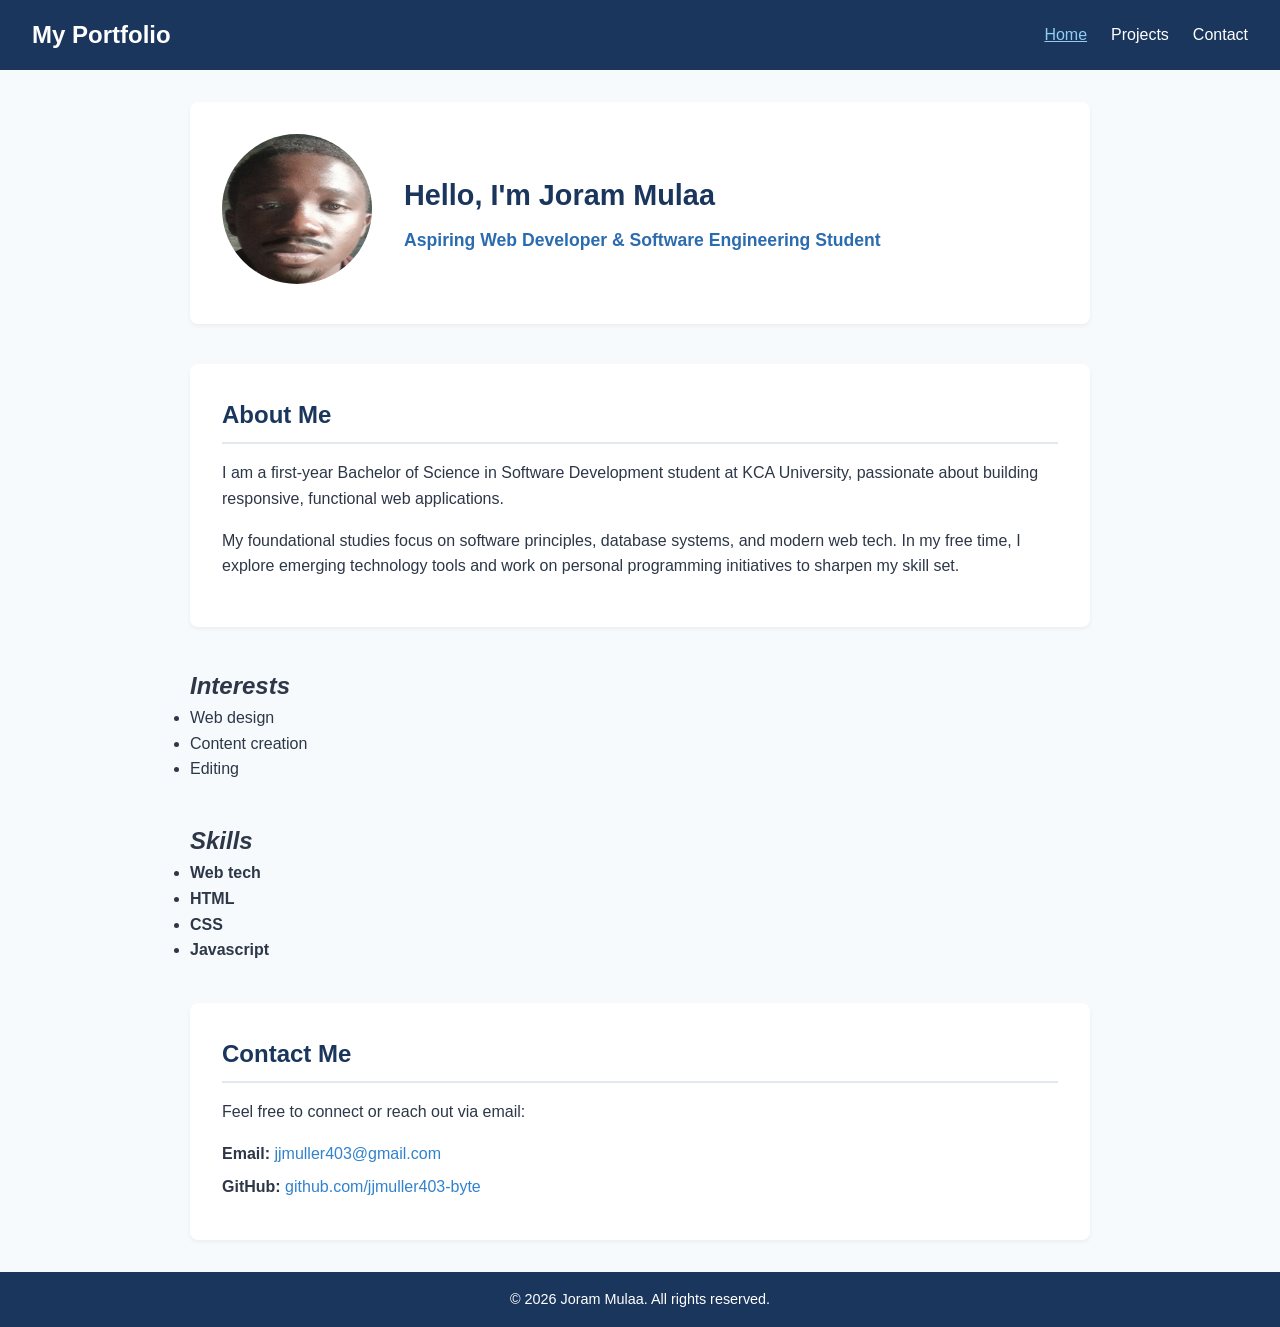
==== index.html @ 6c4d7a80 "Add files via upload" ====
<!DOCTYPE html>
<html lang="en">
<head>
    <meta charset="UTF-8">
    <meta name="viewport" content="width=device-width, initial-scale=1.0">
    <title>Personal Portfolio | Home</title>
    <link rel="stylesheet" href="style.css">
</head>
<body>

    <!-- Header & Navigation -->
    <header>
        <div class="logo">
            <h1>My Portfolio</h1>
        </div>
        <nav>
            <ul>
                <li><a href="index.html" class="active">Home</a></li>
                <li><a href="projects.html">Projects</a></li>
                <li><a href="#contact">Contact</a></li>
            </ul>
        </nav>
    </header>

    <!-- Main Content -->
    <main>
        <!-- Hero Section -->
        <section class="hero">
            <div class="hero-image">
    
                <img src="images/profile.jpg" alt="Profile photo" class="profile-img">
            </div>
            <div class="hero-text">
                <h2>Hello, I'm Joram Mulaa</h2>
                <p class="tagline">Aspiring Web Developer & Software Engineering Student</p>
            </div>
        </section>

        <!-- About Me Section -->
        <section class="about" id="about">
            <h2>About Me</h2>
            <p>
                I am a first-year Bachelor of Science in Software Development student at KCA University, passionate about building responsive, functional web applications.
            </p>
            <p>
                My foundational studies focus on software principles, database systems, and modern web tech. In my free time, I explore emerging technology tools and work on personal programming initiatives to sharpen my skill set.
            </p>
        </section>
         <section class="card">
            <h2><i><b>Interests</b></i></h2>
            <ul>
                <li>Web design</li>
                <li>Content creation</li>
                <li>Editing</li>
            </ul>
         </section>

         <section class="card">
            <h2><i><b>Skills</b></i></h2>
            <ul>
                <li><strong>Web tech</strong></li>
                <li><strong>HTML</strong></li>
                <li><strong>CSS</strong></li>
                <li><strong>Javascript</strong></li>
            </ul>
         </section>
        <!-- Contact Section -->
        <section class="contact" id="contact">
            <h2>Contact Me</h2>
            <p>Feel free to connect or reach out via email:</p>
            <ul class="contact-links">
                <li><strong>Email:</strong> <a href="mailto:jjmuller403@gmail.com">jjmuller403@gmail.com</a></li>
                <li><strong>GitHub:</strong> <a href="https://github.com/jjmuller403-byte]" target="_blank" rel="noopener noreferrer">github.com/jjmuller403-byte</a></li>
            </ul>
        </section>
    </main>

    <!-- Footer -->
    <footer>
        <p>&copy; 2026 Joram Mulaa. All rights reserved.</p>
    </footer>

</body>
</html>
---- style.css ----
:root {
    --primary-color: #1A365D;
    --secondary-color: #2B6CB0;
    --accent-color: #3182CE;
    --text-color: #2D3748;
    --bg-light: #F7FAFC;
    --bg-card: #FFFFFF;
    --border-color: #E2E8F0;
}

* {
    margin: 0;
    padding: 0;
    box-sizing: border-box;
}

body {
    font-family: 'Segoe UI', Tahoma, Geneva, Verdana, sans-serif;
    line-height: 1.6;
    color: var(--text-color);
    background-color: var(--bg-light);
    display: flex;
    flex-direction: column;
    min-height: 100vh;
}

header {
    background-color: var(--primary-color);
    color: white;
    padding: 1rem 2rem;
    display: flex;
    justify-content: space-between;
    align-items: center;
    flex-wrap: wrap;
}

header .logo h1 {
    font-size: 1.5rem;
}

nav ul {
    display: flex;
    list-style: none;
    gap: 1.5rem;
}

nav a {
    color: white;
    text-decoration: none;
    font-weight: 500;
    transition: color 0.3s ease;
}

nav a:hover,
nav a.active {
    color: #90CDF4;
    text-decoration: underline;
}

main {
    flex: 1;
    max-width: 900px;
    width: 90%;
    margin: 2rem auto;
    display: flex;
    flex-direction: column;
    gap: 2.5rem;
}

.hero {
    display: flex;
    flex-direction: row;
    align-items: center;
    gap: 2rem;
    background-color: var(--bg-card);
    padding: 2rem;
    border-radius: 8px;
    box-shadow: 0 2px 4px rgba(0, 0, 0, 0.05);
}

.hero-image img {
    width: 150px;
    height: 150px;
    border-radius: 50%;
    object-fit: cover
    border: 3px solid #333
    display:block
    margin:20px auto;
}

.hero-text h2 {
    font-size: 1.8rem;
    color: var(--primary-color);
}

.hero-text .tagline {
    font-size: 1.1rem;
    color: var(--secondary-color);
    font-weight: 600;
    margin-top: 0.5rem;
}

.about, .contact {
    background-color: var(--bg-card);
    padding: 2rem;
    border-radius: 8px;
    box-shadow: 0 2px 4px rgba(0, 0, 0, 0.05);
}

.about h2, .contact h2 {
    font-size: 1.5rem;
    color: var(--primary-color);
    margin-bottom: 1rem;
    border-bottom: 2px solid var(--border-color);
    padding-bottom: 0.5rem;
}

.about p {
    margin-bottom: 1rem;
}

.contact-links {
    list-style: none;
    margin-top: 1rem;
}

.contact-links li {
    margin-bottom: 0.5rem;
}

.contact-links a {
    color: var(--accent-color);
    text-decoration: none;
}

.contact-links a:hover {
    text-decoration: underline;
}

footer {
    background-color: var(--primary-color);
    color: white;
    text-align: center;
    padding: 1rem;
    margin-top: auto;
    font-size: 0.9rem;
}

/* Mobile Responsiveness (320px to 650px) */
@media (max-width: 650px) {
    header {
        flex-direction: column;
        align-items: flex-start;
        gap: 1rem;
    }

    nav ul {
        gap: 1rem;
    }

    .hero {
        flex-direction: column;
        text-align: center;
    }

    .hero-image img {
        width: 130px;
        height: 130px;
    }
}
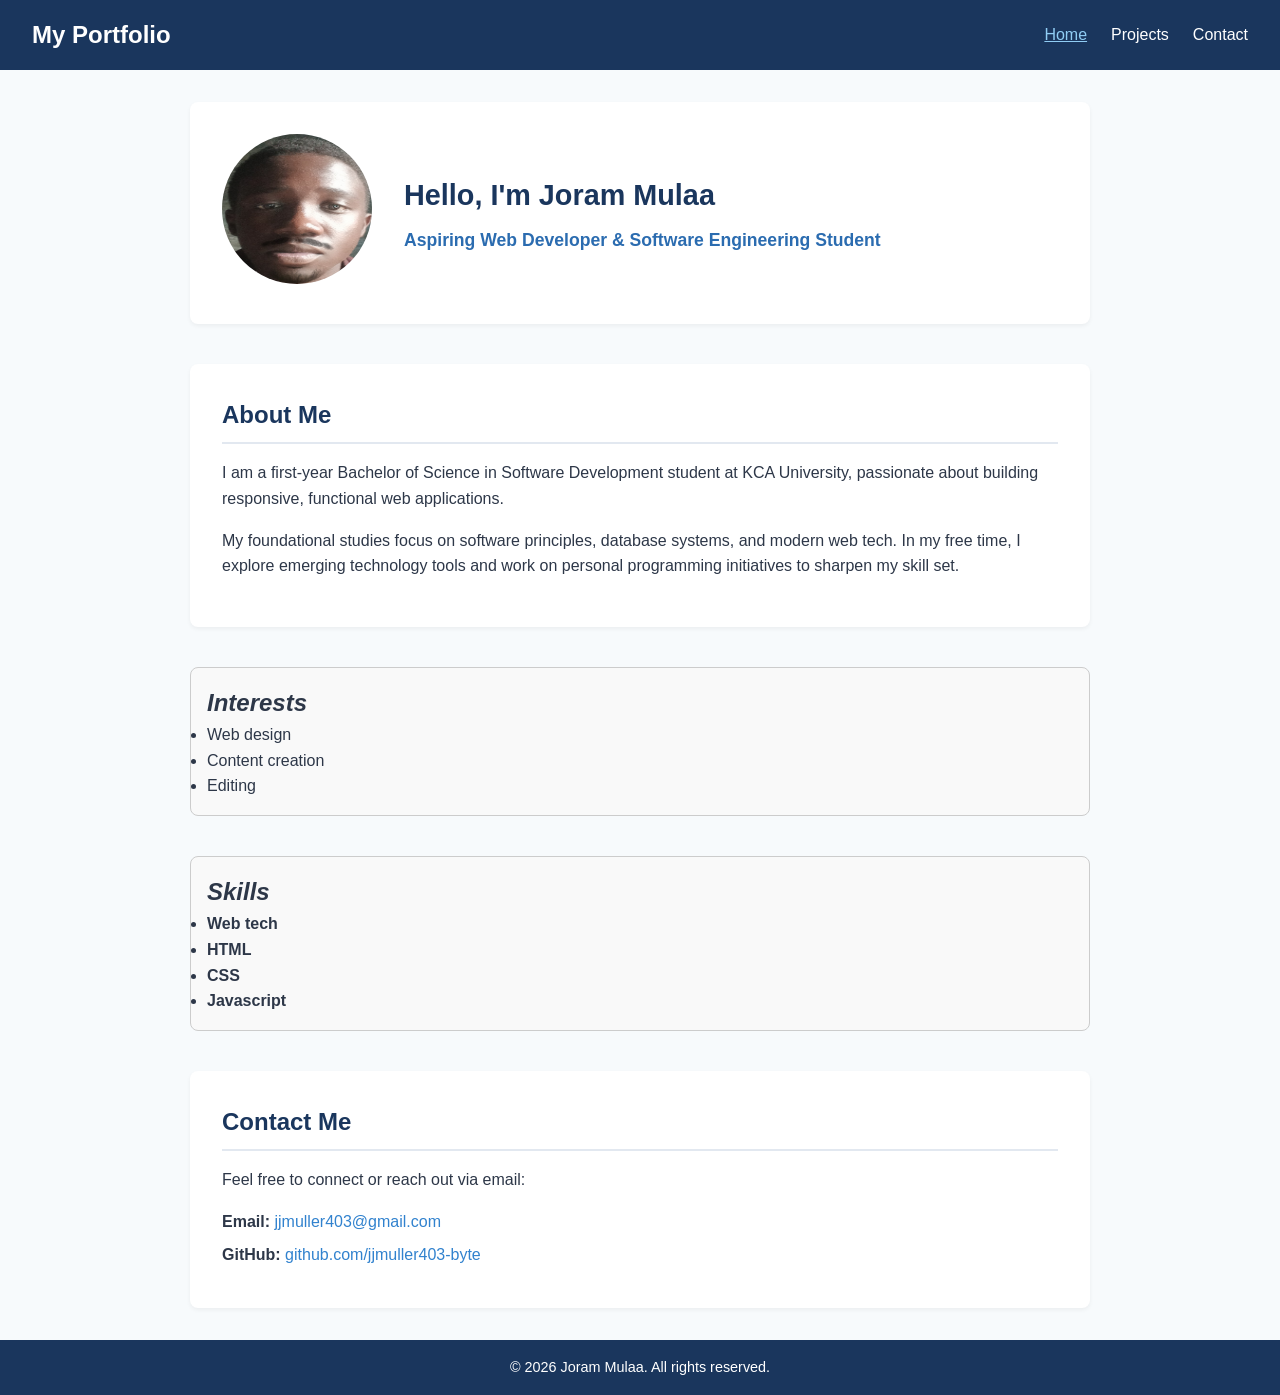
==== commit d3413ce1: "Add files via upload" ====
--- a/index.html
+++ b/index.html
@@ -8,7 +8,7 @@
 </head>
 <body>
 
-    <!-- Header & Navigation -->
+    
     <header>
         <div class="logo">
             <h1>My Portfolio</h1>
@@ -22,9 +22,9 @@
         </nav>
     </header>
 
-    <!-- Main Content -->
+    
     <main>
-        <!-- Hero Section -->
+        
         <section class="hero">
             <div class="hero-image">
     
@@ -36,7 +36,7 @@
             </div>
         </section>
 
-        <!-- About Me Section -->
+        
         <section class="about" id="about">
             <h2>About Me</h2>
             <p>
@@ -64,7 +64,7 @@
                 <li><strong>Javascript</strong></li>
             </ul>
          </section>
-        <!-- Contact Section -->
+        
         <section class="contact" id="contact">
             <h2>Contact Me</h2>
             <p>Feel free to connect or reach out via email:</p>
@@ -75,7 +75,7 @@
         </section>
     </main>
 
-    <!-- Footer -->
+    
     <footer>
         <p>&copy; 2026 Joram Mulaa. All rights reserved.</p>
     </footer>
--- a/style.css
+++ b/style.css
@@ -146,7 +146,7 @@
     font-size: 0.9rem;
 }
 
-/* Mobile Responsiveness (320px to 650px) */
+
 @media (max-width: 650px) {
     header {
         flex-direction: column;
@@ -167,4 +167,152 @@
         width: 130px;
         height: 130px;
     }
+}
+.container {
+  max-width: 900px;
+  margin: 0 auto;
+  padding: 20px;
+  font-family: Arial, sans-serif;
+}
+
+.section {
+  margin-bottom: 40px;
+}
+
+
+.skills-list {
+  display: flex;
+  flex-direction: column;
+  gap: 15px;
+}
+
+.bar-background {
+  background-color: #e0e0e0;
+  height: 12px;
+  border-radius: 6px;
+  overflow: hidden;
+}
+
+.bar-fill {
+  background-color: #007bff;
+  height: 100%;
+}
+
+
+.filter-buttons {
+  margin-bottom: 20px;
+}
+
+.btn {
+  padding: 8px 14px;
+  margin-right: 8px;
+  border: 1px solid #007bff;
+  background-color: white;
+  color: #007bff;
+  cursor: pointer;
+  border-radius: 4px;
+}
+
+.btn:hover {
+  background-color: #007bff;
+  color: white;
+}
+
+.projects-grid, .services-grid {
+  display: grid;
+  grid-template-columns: repeat(auto-fit, minmax(250px, 1fr));
+  gap: 20px;
+}
+
+.card {
+  border: 1px solid #ccc;
+  padding: 16px;
+  border-radius: 8px;
+  background-color: #f9f9f9;
+}
+
+.badge {
+  background-color: #6c757d;
+  color: white;
+  padding: 3px 8px;
+  font-size: 12px;
+  border-radius: 4px;
+}
+
+.project-link {
+  color: #007bff;
+  font-weight: bold;
+  text-decoration: none;
+}
+
+#contactForm {
+  max-width: 500px;
+}
+
+.field {
+  display: flex;
+  flex-direction: column;
+  margin-bottom: 12px;
+}
+
+.field label {
+  font-weight: bold;
+  margin-bottom: 4px;
+}
+
+.field input, .field textarea {
+  padding: 8px;
+  border: 1px solid #ccc;
+  border-radius: 4px;
+}
+
+.error {
+  color: red;
+  font-size: 13px;
+  margin-top: 3px;
+}
+
+.success {
+  color: green;
+  font-weight: bold;
+  margin-top: 10px;
+}
+
+.submit-btn {
+  background-color: #007bff;
+  color: white;
+  border: none;
+  padding: 10px 18px;
+  border-radius: 4px;
+  cursor: pointer;
+}
+#clock {
+  font-size: 1rem;
+  font-weight: bold;
+}
+
+
+.rating-container {
+  text-align: center;
+  margin: 20px 0;
+}
+
+.stars span {
+  font-size: 2rem;
+  color: #ccc;
+  cursor: pointer;
+  transition: color 0.2s ease-in-out;
+  padding: 0 2px;
+}
+
+.stars span.active,
+.stars span.hover {
+  color: #f39c12;
+}
+
+#rating-message {
+  margin-top: 10px;
+  font-weight: bold;
+  color: #2e7d32;
+  min-height: 24px;
 }
